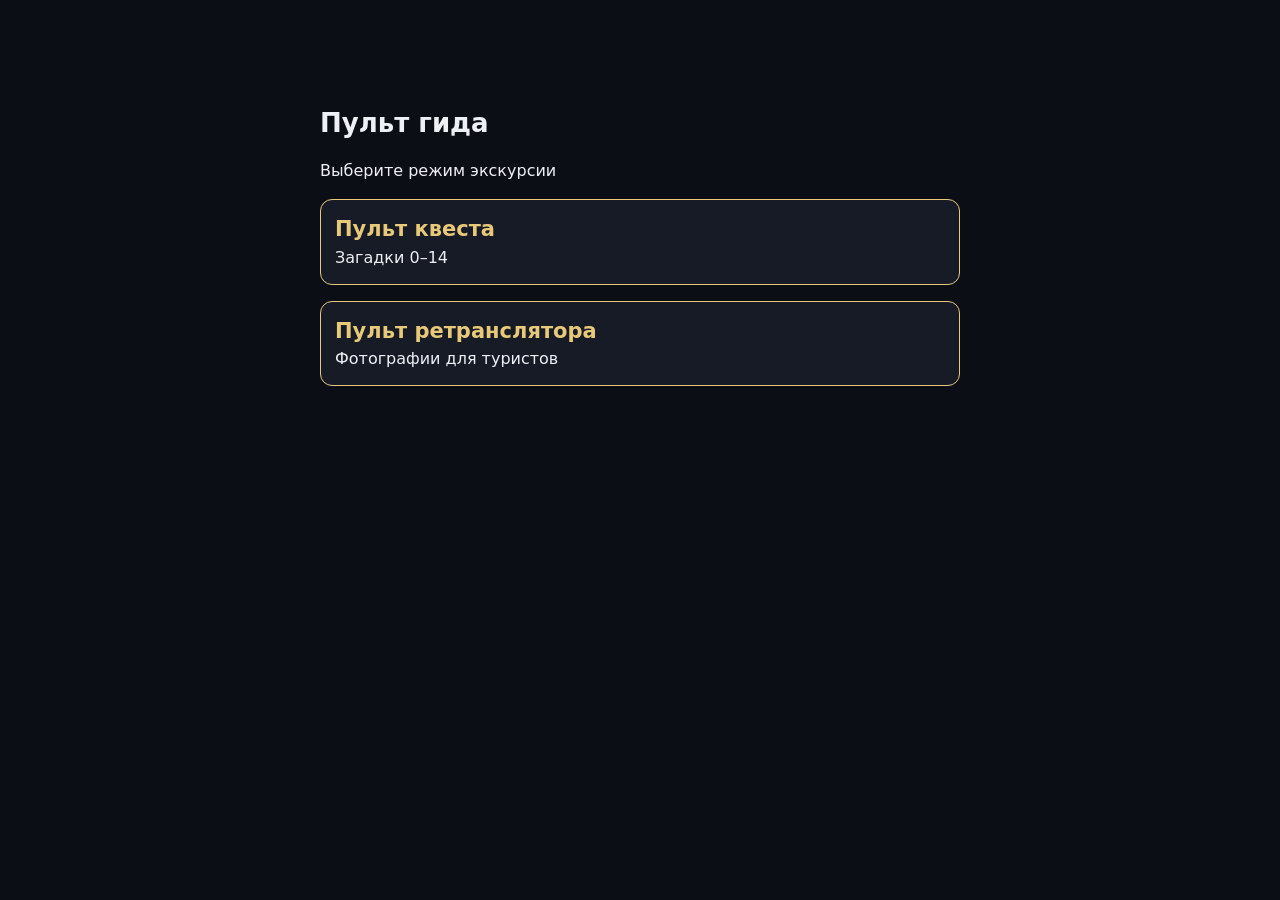
==== index.html @ 4c1567b9 "Add files via upload" ====
<!DOCTYPE html>
<html lang="ru">
<head>
<meta charset="UTF-8" />
<meta name="viewport" content="width=device-width, initial-scale=1.0" />
<title>Пульт квеста</title>
<style>
  :root { --bg:#0b0e14; --card:#171b26; --line:#2b3242; --text:#eef0f5; --muted:#8d95a6; --gold:#e8c97a; --ok:#5dd28a; --bad:#ff7a70; }
  * { box-sizing:border-box; -webkit-tap-highlight-color:transparent; }
  body { margin:0; padding:88px 14px 30px; background:var(--bg); color:var(--text); font:16px/1.4 system-ui,-apple-system,"Segoe UI",Roboto,sans-serif; }
  h1 { margin:0 0 4px; font-size:20px; }
  #now { margin:0 0 16px; color:var(--muted); font-size:14px; }
  #now b { color:var(--gold); font-size:18px; }
  .pause { width:100%; padding:16px; margin-bottom:12px; border-radius:12px; border:1px solid var(--line); background:var(--card); color:var(--text); font-size:16px; font-weight:600; }
  .grid { display:grid; grid-template-columns:repeat(2,1fr); gap:10px; }
  .q { padding:14px 12px; border-radius:12px; border:1px solid var(--line); background:var(--card); color:var(--text); text-align:left; font-size:13px; line-height:1.3; }
  .q b { display:block; font-size:22px; color:var(--gold); margin-bottom:2px; }
  .q.active, .pause.active { border-color:var(--gold); background:#2a2417; }
  .q:active, .pause:active { transform:scale(.97); }
  button[disabled] { opacity:.5; }
  #log { margin-top:18px; padding:12px; border-radius:10px; background:var(--card); border:1px solid var(--line); font:13px/1.5 ui-monospace,Menlo,monospace; white-space:pre-wrap; word-break:break-word; min-height:60px; color:var(--muted); }
  .media-upload-link { display:inline-block; margin:0 0 14px; padding:0; border:0; background:none; color:var(--gold); font:inherit; font-size:14px; }
  #vkMediaUploadPanel { display:none; position:fixed; z-index:99999; inset:0; overflow:auto; padding:20px 14px 36px; background:var(--bg); }
  #vkMediaUploadPanel .upload-card { max-width:720px; margin:0 auto 14px; padding:16px; border:1px solid var(--line); border-radius:14px; background:var(--card); }
  #vkMediaUploadPanel h2 { margin:0 0 10px; font-size:20px; }
  #vkMediaUploadPanel p { color:var(--muted); }
  #vkMediaUploadPanel button { padding:12px 14px; margin:6px 6px 0 0; border:0; border-radius:10px; background:#3478f6; color:white; font:inherit; font-weight:700; }
  #vkMediaUploadPanel button.secondary { background:#343b4b; }
  #vkMediaUploadPanel button:disabled { opacity:.55; }
  #vkMediaTestFile { display:block; width:100%; margin:10px 0; padding:10px; border:1px solid var(--line); border-radius:8px; color:var(--text); background:#0b0e14; }
  #vkMediaUploadStatus { min-height:64px; padding:12px; border-radius:10px; background:#050608; color:var(--muted); white-space:pre-wrap; word-break:break-word; font:13px/1.5 ui-monospace,Consolas,monospace; }
  #vkMediaManifest { display:none; width:100%; height:180px; margin-top:10px; padding:10px; border:1px solid var(--line); border-radius:8px; background:#0b0e14; color:var(--text); font:11px/1.4 ui-monospace,Consolas,monospace; }
  .ok { color:var(--ok); } .bad { color:var(--bad); }
</style>
<link rel="stylesheet" href="relay.css?v=2026111101">
</head>
<body>
<section id="questControls" hidden>
  <h1>Пульт квеста</h1>
  <button class="media-upload-link" id="openVkMediaUpload">Загрузить фото в VK →</button>
  <div id="now">Сейчас у туристов: <b>—</b></div>

  <button class="pause" data-n="0">0 · Пауза (экран ожидания)</button>
  <div class="grid" id="grid"></div>

  <div id="log">Подключаюсь…</div>

  <section id="vkMediaUploadPanel">
    <div class="upload-card">
      <h2>Загрузка фотографий в VK</h2>
      <p>Тест: выберите одну фотографию с телефона и загрузите её напрямую в VK. Это проверит загрузку в VK без скачивания исходника с GitHub.</p>
      <input id="vkMediaTestFile" type="file" accept="image/*" />
      <button id="vkMediaTestUpload" class="secondary">Загрузить одно выбранное фото</button>
      <p>Массовая загрузка из GitHub:</p>
      <button id="vkMediaUploadStart" class="secondary">Загрузить картинки из GitHub</button>
      <button id="vkMediaUploadClose" class="secondary">Назад к пульту</button>
    </div>
    <div class="upload-card">
      <div id="vkMediaUploadStatus">Нажмите «Загрузить картинки из GitHub».</div>
      <button id="vkMediaManifestDownload" class="secondary" disabled>Скачать vk-media.js</button>
      <button id="vkMediaManifestCopy" class="secondary" disabled>Скопировать манифест</button>
      <textarea id="vkMediaManifest" readonly></textarea>
    </div>
  </section>

</section>
<script src="vk-bridge.min.js?v=2026111101"></script>
<script src="vk-media.js?v=2026111101"></script>
<script>
(() => {
  const images = [
    ...Array.from({ length: 14 }, (_, i) => ({ repo: "dynamic-guide", path: `images/deshi/${i + 1}.jpeg` })),
    ...["atbash","brail","caesar","engalph","klavanouta","klavatelef","kvadratpolibiya","morze","pigpen","polybiy","rot13","rusalph","ruspolibiy","tablmend"]
      .map(name => ({ repo: "dynamic-guide", path: `images/shifrs/${name}.jpeg` })),
    ...["maptiles/bg_0_0.jpg","maptiles/dt_0_0.jpg","maptiles/dt_0_1.jpg"]
      .map(path => ({ repo: "dynamic-guide", path })),
    ...["president.jpeg","bulak shas.jpeg","bulakdo1957.jpeg","parad.jpeg"]
      .map(path => ({ repo: "vkaguide", path: `images/${path}` }))
  ];
  const uploaded = {};
  const version = "5.199";

  function init() {
    const panel = document.getElementById("vkMediaUploadPanel");
    const openButton = document.getElementById("openVkMediaUpload");
    if (!panel || !openButton) return;
    const status = document.getElementById("vkMediaUploadStatus");
    const startButton = document.getElementById("vkMediaUploadStart");
    const testButton = document.getElementById("vkMediaTestUpload");
    const testFileInput = document.getElementById("vkMediaTestFile");
    const closeButton = document.getElementById("vkMediaUploadClose");
    const downloadButton = document.getElementById("vkMediaManifestDownload");
    const copyButton = document.getElementById("vkMediaManifestCopy");
    const manifestArea = document.getElementById("vkMediaManifest");

    function showStatus(text, bad = false) {
      status.textContent = text;
      status.style.color = bad ? "#ff7a70" : "#a6adbb";
    }
    function manifestText() {
      const values = Object.assign({}, window.VK_MEDIA || {}, uploaded);
      return "window.VK_MEDIA = " + JSON.stringify(values, null, 2) + ";\n" +
        "window.vkMediaUrl = window.vkMediaUrl || function (repo, path) {\n" +
        "  if (!path || /^(https?:|data:|blob:)/i.test(path)) return path;\n" +
        "  return window.VK_MEDIA[repo + '/' + path] || path;\n" +
        "};\n";
    }
    function refreshManifest() {
      manifestArea.value = manifestText();
      manifestArea.style.display = "block";
      downloadButton.disabled = false;
      copyButton.disabled = false;
    }
    openButton.addEventListener("click", () => { panel.style.display = "block"; });
    closeButton.addEventListener("click", () => { panel.style.display = "none"; });

    downloadButton.addEventListener("click", () => {
      const blob = new Blob([manifestText()], { type: "text/javascript;charset=utf-8" });
      const link = document.createElement("a");
      link.href = URL.createObjectURL(blob);
      link.download = "vk-media.js";
      link.click();
      setTimeout(() => URL.revokeObjectURL(link.href), 1500);
    });
    copyButton.addEventListener("click", async () => {
      try {
        await navigator.clipboard.writeText(manifestText());
        showStatus("Манифест скопирован. Его можно вставить вместо содержимого vk-media.js.");
      } catch (_) {
        manifestArea.focus();
        manifestArea.select();
        showStatus("Автокопирование недоступно. Текст манифеста выделен — скопируйте его вручную.");
      }
    });

    async function callApi(method, params, token) {
      const result = await vkBridge.send("VKWebAppCallAPIMethod", {
        method,
        params: Object.assign({}, params, { v: version, access_token: token })
      });
      if (result && result.response !== undefined) return result.response;
      throw new Error(method + ": " + JSON.stringify(result && result.error || result));
    }
    async function getToken() {
      await vkBridge.send("VKWebAppInit");
      const appId = Number(new URLSearchParams(location.search).get("vk_app_id")) || 54500370;
      const auth = await vkBridge.send("VKWebAppGetAuthToken", { app_id: appId, scope: "photos" });
      if (!auth || !auth.access_token) throw new Error("VK не выдал разрешение photos.");
      return auth.access_token;
    }
    function largestUrl(photo) {
      const sizes = (photo && photo.sizes || []).filter(item => item && item.url);
      sizes.sort((a, b) => (b.width * b.height) - (a.width * a.height));
      return sizes.length ? sizes[0].url : null;
    }
    function corsCheck(url) {
      return new Promise(resolve => {
        const image = new Image();
        image.crossOrigin = "anonymous";
        image.onload = () => resolve(true);
        image.onerror = () => resolve(false);
        image.src = url;
        setTimeout(() => resolve(false), 12000);
      });
    }
    async function uploadImage(entry, token) {
      const encoded = entry.path.split("/").map(encodeURIComponent).join("/");
      const pagesProject = entry.repo === "dynamic-guide" ? "dynamic-guide" : "vkaguide";
      const source = `https://gospodeensobaka-afk.github.io/${pagesProject}/${encoded}`;
      const response = await fetch(source, { mode: "cors", cache: "no-store" });
      if (!response.ok) throw new Error("GitHub HTTP " + response.status + " для " + entry.path);
      const blob = await response.blob();
      const file = new File([blob], entry.path.split("/").pop(), { type: blob.type || "image/jpeg" });

      const uploadServer = await callApi("photos.getWallUploadServer", {}, token);
      if (!uploadServer || !uploadServer.upload_url) throw new Error("VK не вернул адрес загрузки");
      const form = new FormData();
      form.append("photo", file, file.name);
      const uploadedResponse = await fetch(uploadServer.upload_url, { method: "POST", body: form });
      if (!uploadedResponse.ok) throw new Error("VK upload HTTP " + uploadedResponse.status);
      const data = await uploadedResponse.json();
      const saved = await callApi("photos.saveWallPhoto", {
        server: data.server,
        photo: data.photo,
        hash: data.hash
      }, token);
      const photo = Array.isArray(saved) ? saved[0] : null;
      const url = largestUrl(photo);
      if (!url) throw new Error("VK не вернул CDN-ссылку для " + entry.path);
      uploaded[entry.repo + "/" + entry.path] = url;
      const cors = await corsCheck(url);
      refreshManifest();
      return cors;
    }
    testButton.addEventListener("click", async () => {
      const file = testFileInput.files && testFileInput.files[0];
      if (!file) { showStatus("Сначала выберите одну фотографию на телефоне.", true); return; }
      testButton.disabled = true;
      try {
        showStatus("Запрашиваю разрешение VK на фотографии…");
        const token = await getToken();
        showStatus(`Отправляю выбранный файл в VK: ${file.name} (${Math.round(file.size / 1024)} КБ)…`);
        const uploadServer = await callApi("photos.getWallUploadServer", {}, token);
        if (!uploadServer || !uploadServer.upload_url) throw new Error("VK не вернул адрес загрузки");
        const form = new FormData();
        form.append("photo", file, file.name);
        const response = await fetch(uploadServer.upload_url, { method: "POST", body: form });
        if (!response.ok) throw new Error("VK upload HTTP " + response.status);
        const data = await response.json();
        const saved = await callApi("photos.saveWallPhoto", { server: data.server, photo: data.photo, hash: data.hash }, token);
        const photo = Array.isArray(saved) ? saved[0] : null;
        const url = largestUrl(photo);
        if (!url) throw new Error("VK принял файл, но не вернул CDN-ссылку");
        uploaded["dynamic-guide/maptiles/bg_0_0.jpg"] = url;
        const cors = await corsCheck(url);
        refreshManifest();
        showStatus(`Тест успешен: фото отправлено в VK. CDN-ссылка ${cors ? "прошла" : "не прошла"} проверку для MapLibre.\n\nСсылка: ${url}\n\nМанифест обновлён: dynamic-guide/maptiles/bg_0_0.jpg`, !cors);
      } catch (error) {
        showStatus("Тестовая загрузка не прошла: " + (error.message || String(error)), true);
      } finally {
        testButton.disabled = false;
      }
    });
    startButton.addEventListener("click", async () => {
      startButton.disabled = true;
      let corsFailures = 0;
      const errors = [];
      try {
        showStatus("Запрашиваю разрешение VK на фотографии…");
        const token = await getToken();
        for (let i = 0; i < images.length; i++) {
          const entry = images[i];
          const key = entry.repo + "/" + entry.path;
          showStatus(`Загружаю ${i + 1}/${images.length}: ${key}`);
          try {
            if (!await uploadImage(entry, token)) corsFailures++;
          } catch (error) {
            errors.push(key + " — " + (error.message || String(error)));
          }
        }
        refreshManifest();
        const count = Object.keys(uploaded).length;
        showStatus(`Завершено: ${count}/${images.length} фотографий загружено.\nCORS VK CDN: ${count - corsFailures}/${count} ссылок прошли проверку.${errors.length ? "\n\nОшибки:\n" + errors.join("\n") : ""}${corsFailures ? "\n\nКарта MapLibre может не показать изображения, если CORS не разрешён." : ""}` , errors.length || corsFailures > 0);
      } catch (error) {
        showStatus("Ошибка VK Bridge/авторизации: " + (error.message || String(error)), true);
      } finally {
        startButton.disabled = false;
      }
    });
  }

  if (document.readyState === "loading") document.addEventListener("DOMContentLoaded", init);
  else init();
})();

</script>
<script>
  var GROUP = "236911218";
  var V = "5.199";
  var NAMES = ["Площадь","Сад слёз","Дом Шамиля","Розовый дом","7-я поликлиника","Синий дом","Дом Каушчи","Апанаевская мечеть","Озеро Кабан","Памятник Марджани","Мечеть","Исламский колледж","Точка на карте","Финал"];
  var APP_ID = Number(new URLSearchParams(location.search).get("vk_app_id")) || 0;
  var ctoken = null, busy = false;

  var logEl = document.getElementById("log");
  function log(text, cls) { logEl.className = cls || ""; logEl.textContent = text; }
  function err(e) { try { return JSON.stringify(e && e.error_data ? e.error_data : e); } catch (x) { return String(e); } }

  var grid = document.getElementById("grid");
  NAMES.forEach(function (name, i) {
    var n = i + 1, b = document.createElement("button");
    b.className = "q"; b.setAttribute("data-n", n);
    b.innerHTML = "<b>" + n + "</b>" + name;
    grid.appendChild(b);
  });
  document.querySelectorAll("[data-n]").forEach(function (b) {
    b.onclick = function () { send(Number(b.getAttribute("data-n"))); };
  });

  function mark(n) {
    document.querySelectorAll("[data-n]").forEach(function (b) {
      b.classList.toggle("active", Number(b.getAttribute("data-n")) === n);
    });
    document.querySelector("#now b").textContent = n === 0 ? "пауза" : n + " · " + NAMES[n - 1];
  }

  vkBridge.send("VKWebAppInit").catch(function () {});

  async function getToken() {
    if (ctoken) return ctoken;
    var args = { app_id: APP_ID, group_id: Number(GROUP), scope: "manage" };
    try {
      ctoken = (await vkBridge.send("VKWebAppGetCommunityToken", args)).access_token;
    } catch (e) {
      log("Подключаю приложение к сообществу, выбери свою группу…");
      await vkBridge.send("VKWebAppAddToCommunity");
      ctoken = (await vkBridge.send("VKWebAppGetCommunityToken", args)).access_token;
    }
    return ctoken;
  }

  function api(method, params) {
    params.v = V; params.access_token = ctoken;
    return vkBridge.send("VKWebAppCallAPIMethod", { method: method, params: params });
  }

  async function readCurrent() {
    var r = await api("groups.getById", { group_id: GROUP, fields: "description" });
    var g = r.response.groups ? r.response.groups[0] : r.response[0];
    var text = String((g && g.description) || "").trim();
    if (text === "") return 0;
    return /^\d+$/.test(text) ? Number(text) : null;
  }

  async function refresh() {
    try {
      await getToken();
      var cur = await readCurrent();
      if (cur !== null) mark(cur);
      log("Готово. Жми номер загадки.", "ok");
    } catch (e) { log("Не удалось подключиться: " + err(e), "bad"); }
  }

  async function send(n) {
    if (busy) return;
    busy = true;
    document.querySelectorAll("button").forEach(function (b) { b.disabled = true; });
    try {
      await getToken();
      await api("groups.edit", { group_id: GROUP, description: String(n) });
      var cur = await readCurrent();
      if (cur !== null) mark(cur);
      if (cur === n) log("Готово: у туристов загадка " + (n === 0 ? "«пауза»" : n), "ok");
      else log("Записано " + n + ", но ВК показывает: " + cur, "bad");
    } catch (e) {
      log("Не получилось: " + err(e), "bad");
    }
    setTimeout(function () {
      document.querySelectorAll("button").forEach(function (b) { b.disabled = false; });
      busy = false;
    }, 1200);
  }

  // Initial connection starts after mode selection.
</script>
<script src="relay-photos.js?v=2026111101"></script>
<script src="relay.js?v=2026111101"></script>
<script src="relay-onboarding.js?v=2026111101"></script>
<script src="relay-upload.js?v=2026111103"></script>
</body>
</html>

<!-- Request a fresh Pages deployment: 2026-11-13T00:17:38 -->
---- relay.css ----
/* Local styles only. Shared by the two apps. */
body { font-family:system-ui,-apple-system,"Segoe UI",sans-serif; }
.relay-shell { position:fixed; inset:0; z-index:100000; overflow:auto; padding:88px 16px calc(24px + env(safe-area-inset-bottom)); background:var(--bg,#080b11); color:var(--text,#eef0f5); font:16px/1.5 system-ui,-apple-system,"Segoe UI",sans-serif; }
.relay-shell[hidden], .relay-shell [hidden] { display:none!important; }
.relay-shell * { box-sizing:border-box; }
.relay-card { max-width:640px; margin:auto; }
.relay-shell h1 { font-size:26px; margin:16px 0; }
.relay-shell p { margin:14px 0; }
.relay-shell button,.relay-shell input,.relay-shell select { font:inherit; }
.relay-shell button { padding:14px; border:1px solid var(--gold,#e8c97a); border-radius:12px; background:var(--surface,#171b26); color:var(--text,#eef0f5); cursor:pointer; }
.relay-shell button:disabled { opacity:.45; cursor:default; }
.relay-choice { display:block; width:100%; margin:16px 0; min-height:80px; text-align:left; }
.relay-choice strong { display:block; color:var(--gold,#e8c97a); font-size:21px; }
.relay-back { margin:0 0 18px; }
.relay-shell input { width:100%; padding:14px; background:#101622; color:#fff; border:1px solid #52586a; border-radius:12px; margin:12px 0; }
.relay-status { white-space:pre-wrap; overflow-wrap:anywhere; min-height:28px; color:var(--gold,#e8c97a); }
.relay-grid { display:grid; grid-template-columns:repeat(3,minmax(0,1fr)); gap:8px; margin:16px 0; }
.relay-grid .relay-tile { padding:0; overflow:hidden; aspect-ratio:1; position:relative; border:2px solid transparent; background:#171b26; }
.relay-tile img { width:100%; height:100%; object-fit:cover; display:block; }
.relay-tile span { position:absolute; bottom:0; left:0; right:0; background:#000b; padding:3px; font-size:12px; }
.relay-grid .relay-tile.selected { border-color:var(--gold,#e8c97a); box-shadow:0 0 0 2px #e8c97a55; }
.relay-pause { display:block; width:100%; margin:12px 0; }
.relay-wait { text-align:center; padding:15vh 8px; }
.relay-wait .relay-orbit { width:60px; height:60px; margin:auto auto 24px; border:1px dashed var(--gold,#e8c97a); border-radius:50%; }
.relay-main-photo { display:block; width:100%; max-height:calc(100dvh - 240px); object-fit:contain; cursor:zoom-in; }
.relay-viewer { z-index:100001; overflow:hidden; touch-action:none; }
.relay-stage { position:absolute; top:150px; left:0; right:0; bottom:24px; display:flex; justify-content:center; align-items:center; overflow:hidden; touch-action:none; }
.relay-stage img { max-width:100%; max-height:100%; object-fit:contain; transform-origin:center; user-select:none; -webkit-user-select:none; pointer-events:none; }
.relay-quest-back { position:fixed; top:88px; right:12px; z-index:9999; padding:8px 12px; background:#101622; color:#e8c97a; border:1px solid #e8c97a; border-radius:10px; font:13px system-ui,sans-serif; }
.relay-quest-back[hidden] { display:none; }
.relay-shell textarea { width:100%; min-height:150px; background:#111827; color:#fff; }
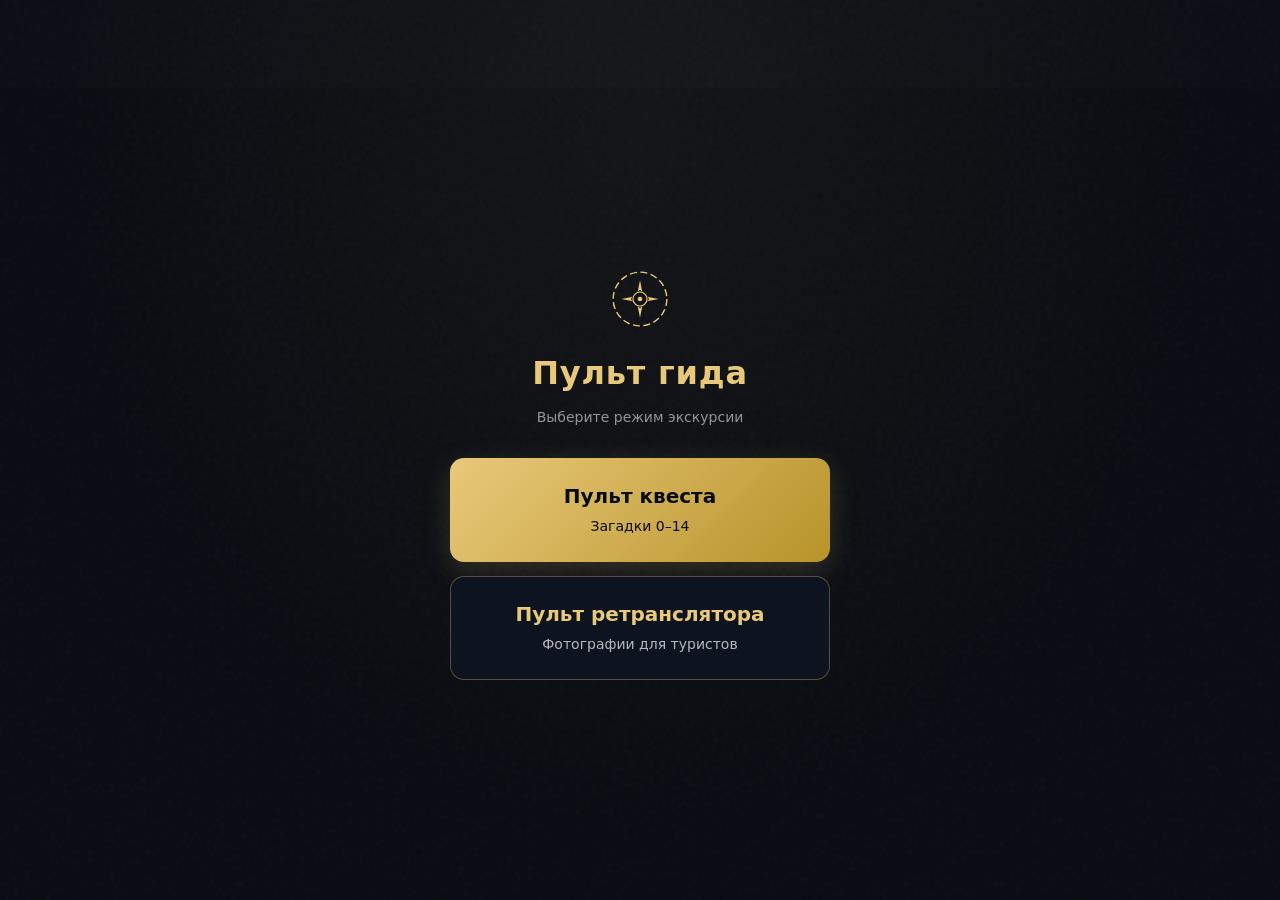
==== commit cff9e439: "Add files via upload" ====
--- a/index.html
+++ b/index.html
@@ -1,352 +1,350 @@
-<!DOCTYPE html>
-<html lang="ru">
-<head>
-<meta charset="UTF-8" />
-<meta name="viewport" content="width=device-width, initial-scale=1.0" />
-<title>Пульт квеста</title>
-<style>
-  :root { --bg:#0b0e14; --card:#171b26; --line:#2b3242; --text:#eef0f5; --muted:#8d95a6; --gold:#e8c97a; --ok:#5dd28a; --bad:#ff7a70; }
-  * { box-sizing:border-box; -webkit-tap-highlight-color:transparent; }
-  body { margin:0; padding:88px 14px 30px; background:var(--bg); color:var(--text); font:16px/1.4 system-ui,-apple-system,"Segoe UI",Roboto,sans-serif; }
-  h1 { margin:0 0 4px; font-size:20px; }
-  #now { margin:0 0 16px; color:var(--muted); font-size:14px; }
-  #now b { color:var(--gold); font-size:18px; }
-  .pause { width:100%; padding:16px; margin-bottom:12px; border-radius:12px; border:1px solid var(--line); background:var(--card); color:var(--text); font-size:16px; font-weight:600; }
-  .grid { display:grid; grid-template-columns:repeat(2,1fr); gap:10px; }
-  .q { padding:14px 12px; border-radius:12px; border:1px solid var(--line); background:var(--card); color:var(--text); text-align:left; font-size:13px; line-height:1.3; }
-  .q b { display:block; font-size:22px; color:var(--gold); margin-bottom:2px; }
-  .q.active, .pause.active { border-color:var(--gold); background:#2a2417; }
-  .q:active, .pause:active { transform:scale(.97); }
-  button[disabled] { opacity:.5; }
-  #log { margin-top:18px; padding:12px; border-radius:10px; background:var(--card); border:1px solid var(--line); font:13px/1.5 ui-monospace,Menlo,monospace; white-space:pre-wrap; word-break:break-word; min-height:60px; color:var(--muted); }
-  .media-upload-link { display:inline-block; margin:0 0 14px; padding:0; border:0; background:none; color:var(--gold); font:inherit; font-size:14px; }
-  #vkMediaUploadPanel { display:none; position:fixed; z-index:99999; inset:0; overflow:auto; padding:20px 14px 36px; background:var(--bg); }
-  #vkMediaUploadPanel .upload-card { max-width:720px; margin:0 auto 14px; padding:16px; border:1px solid var(--line); border-radius:14px; background:var(--card); }
-  #vkMediaUploadPanel h2 { margin:0 0 10px; font-size:20px; }
-  #vkMediaUploadPanel p { color:var(--muted); }
-  #vkMediaUploadPanel button { padding:12px 14px; margin:6px 6px 0 0; border:0; border-radius:10px; background:#3478f6; color:white; font:inherit; font-weight:700; }
-  #vkMediaUploadPanel button.secondary { background:#343b4b; }
-  #vkMediaUploadPanel button:disabled { opacity:.55; }
-  #vkMediaTestFile { display:block; width:100%; margin:10px 0; padding:10px; border:1px solid var(--line); border-radius:8px; color:var(--text); background:#0b0e14; }
-  #vkMediaUploadStatus { min-height:64px; padding:12px; border-radius:10px; background:#050608; color:var(--muted); white-space:pre-wrap; word-break:break-word; font:13px/1.5 ui-monospace,Consolas,monospace; }
-  #vkMediaManifest { display:none; width:100%; height:180px; margin-top:10px; padding:10px; border:1px solid var(--line); border-radius:8px; background:#0b0e14; color:var(--text); font:11px/1.4 ui-monospace,Consolas,monospace; }
-  .ok { color:var(--ok); } .bad { color:var(--bad); }
-</style>
-<link rel="stylesheet" href="relay.css?v=2026111101">
-</head>
-<body>
-<section id="questControls" hidden>
-  <h1>Пульт квеста</h1>
-  <button class="media-upload-link" id="openVkMediaUpload">Загрузить фото в VK →</button>
-  <div id="now">Сейчас у туристов: <b>—</b></div>
-
-  <button class="pause" data-n="0">0 · Пауза (экран ожидания)</button>
-  <div class="grid" id="grid"></div>
-
-  <div id="log">Подключаюсь…</div>
-
-  <section id="vkMediaUploadPanel">
-    <div class="upload-card">
-      <h2>Загрузка фотографий в VK</h2>
-      <p>Тест: выберите одну фотографию с телефона и загрузите её напрямую в VK. Это проверит загрузку в VK без скачивания исходника с GitHub.</p>
-      <input id="vkMediaTestFile" type="file" accept="image/*" />
-      <button id="vkMediaTestUpload" class="secondary">Загрузить одно выбранное фото</button>
-      <p>Массовая загрузка из GitHub:</p>
-      <button id="vkMediaUploadStart" class="secondary">Загрузить картинки из GitHub</button>
-      <button id="vkMediaUploadClose" class="secondary">Назад к пульту</button>
-    </div>
-    <div class="upload-card">
-      <div id="vkMediaUploadStatus">Нажмите «Загрузить картинки из GitHub».</div>
-      <button id="vkMediaManifestDownload" class="secondary" disabled>Скачать vk-media.js</button>
-      <button id="vkMediaManifestCopy" class="secondary" disabled>Скопировать манифест</button>
-      <textarea id="vkMediaManifest" readonly></textarea>
-    </div>
-  </section>
-
-</section>
-<script src="vk-bridge.min.js?v=2026111101"></script>
-<script src="vk-media.js?v=2026111101"></script>
-<script>
-(() => {
-  const images = [
-    ...Array.from({ length: 14 }, (_, i) => ({ repo: "dynamic-guide", path: `images/deshi/${i + 1}.jpeg` })),
-    ...["atbash","brail","caesar","engalph","klavanouta","klavatelef","kvadratpolibiya","morze","pigpen","polybiy","rot13","rusalph","ruspolibiy","tablmend"]
-      .map(name => ({ repo: "dynamic-guide", path: `images/shifrs/${name}.jpeg` })),
-    ...["maptiles/bg_0_0.jpg","maptiles/dt_0_0.jpg","maptiles/dt_0_1.jpg"]
-      .map(path => ({ repo: "dynamic-guide", path })),
-    ...["president.jpeg","bulak shas.jpeg","bulakdo1957.jpeg","parad.jpeg"]
-      .map(path => ({ repo: "vkaguide", path: `images/${path}` }))
-  ];
-  const uploaded = {};
-  const version = "5.199";
-
-  function init() {
-    const panel = document.getElementById("vkMediaUploadPanel");
-    const openButton = document.getElementById("openVkMediaUpload");
-    if (!panel || !openButton) return;
-    const status = document.getElementById("vkMediaUploadStatus");
-    const startButton = document.getElementById("vkMediaUploadStart");
-    const testButton = document.getElementById("vkMediaTestUpload");
-    const testFileInput = document.getElementById("vkMediaTestFile");
-    const closeButton = document.getElementById("vkMediaUploadClose");
-    const downloadButton = document.getElementById("vkMediaManifestDownload");
-    const copyButton = document.getElementById("vkMediaManifestCopy");
-    const manifestArea = document.getElementById("vkMediaManifest");
-
-    function showStatus(text, bad = false) {
-      status.textContent = text;
-      status.style.color = bad ? "#ff7a70" : "#a6adbb";
-    }
-    function manifestText() {
-      const values = Object.assign({}, window.VK_MEDIA || {}, uploaded);
-      return "window.VK_MEDIA = " + JSON.stringify(values, null, 2) + ";\n" +
-        "window.vkMediaUrl = window.vkMediaUrl || function (repo, path) {\n" +
-        "  if (!path || /^(https?:|data:|blob:)/i.test(path)) return path;\n" +
-        "  return window.VK_MEDIA[repo + '/' + path] || path;\n" +
-        "};\n";
-    }
-    function refreshManifest() {
-      manifestArea.value = manifestText();
-      manifestArea.style.display = "block";
-      downloadButton.disabled = false;
-      copyButton.disabled = false;
-    }
-    openButton.addEventListener("click", () => { panel.style.display = "block"; });
-    closeButton.addEventListener("click", () => { panel.style.display = "none"; });
-
-    downloadButton.addEventListener("click", () => {
-      const blob = new Blob([manifestText()], { type: "text/javascript;charset=utf-8" });
-      const link = document.createElement("a");
-      link.href = URL.createObjectURL(blob);
-      link.download = "vk-media.js";
-      link.click();
-      setTimeout(() => URL.revokeObjectURL(link.href), 1500);
-    });
-    copyButton.addEventListener("click", async () => {
-      try {
-        await navigator.clipboard.writeText(manifestText());
-        showStatus("Манифест скопирован. Его можно вставить вместо содержимого vk-media.js.");
-      } catch (_) {
-        manifestArea.focus();
-        manifestArea.select();
-        showStatus("Автокопирование недоступно. Текст манифеста выделен — скопируйте его вручную.");
-      }
-    });
-
-    async function callApi(method, params, token) {
-      const result = await vkBridge.send("VKWebAppCallAPIMethod", {
-        method,
-        params: Object.assign({}, params, { v: version, access_token: token })
-      });
-      if (result && result.response !== undefined) return result.response;
-      throw new Error(method + ": " + JSON.stringify(result && result.error || result));
-    }
-    async function getToken() {
-      await vkBridge.send("VKWebAppInit");
-      const appId = Number(new URLSearchParams(location.search).get("vk_app_id")) || 54500370;
-      const auth = await vkBridge.send("VKWebAppGetAuthToken", { app_id: appId, scope: "photos" });
-      if (!auth || !auth.access_token) throw new Error("VK не выдал разрешение photos.");
-      return auth.access_token;
-    }
-    function largestUrl(photo) {
-      const sizes = (photo && photo.sizes || []).filter(item => item && item.url);
-      sizes.sort((a, b) => (b.width * b.height) - (a.width * a.height));
-      return sizes.length ? sizes[0].url : null;
-    }
-    function corsCheck(url) {
-      return new Promise(resolve => {
-        const image = new Image();
-        image.crossOrigin = "anonymous";
-        image.onload = () => resolve(true);
-        image.onerror = () => resolve(false);
-        image.src = url;
-        setTimeout(() => resolve(false), 12000);
-      });
-    }
-    async function uploadImage(entry, token) {
-      const encoded = entry.path.split("/").map(encodeURIComponent).join("/");
-      const pagesProject = entry.repo === "dynamic-guide" ? "dynamic-guide" : "vkaguide";
-      const source = `https://gospodeensobaka-afk.github.io/${pagesProject}/${encoded}`;
-      const response = await fetch(source, { mode: "cors", cache: "no-store" });
-      if (!response.ok) throw new Error("GitHub HTTP " + response.status + " для " + entry.path);
-      const blob = await response.blob();
-      const file = new File([blob], entry.path.split("/").pop(), { type: blob.type || "image/jpeg" });
-
-      const uploadServer = await callApi("photos.getWallUploadServer", {}, token);
-      if (!uploadServer || !uploadServer.upload_url) throw new Error("VK не вернул адрес загрузки");
-      const form = new FormData();
-      form.append("photo", file, file.name);
-      const uploadedResponse = await fetch(uploadServer.upload_url, { method: "POST", body: form });
-      if (!uploadedResponse.ok) throw new Error("VK upload HTTP " + uploadedResponse.status);
-      const data = await uploadedResponse.json();
-      const saved = await callApi("photos.saveWallPhoto", {
-        server: data.server,
-        photo: data.photo,
-        hash: data.hash
-      }, token);
-      const photo = Array.isArray(saved) ? saved[0] : null;
-      const url = largestUrl(photo);
-      if (!url) throw new Error("VK не вернул CDN-ссылку для " + entry.path);
-      uploaded[entry.repo + "/" + entry.path] = url;
-      const cors = await corsCheck(url);
-      refreshManifest();
-      return cors;
-    }
-    testButton.addEventListener("click", async () => {
-      const file = testFileInput.files && testFileInput.files[0];
-      if (!file) { showStatus("Сначала выберите одну фотографию на телефоне.", true); return; }
-      testButton.disabled = true;
-      try {
-        showStatus("Запрашиваю разрешение VK на фотографии…");
-        const token = await getToken();
-        showStatus(`Отправляю выбранный файл в VK: ${file.name} (${Math.round(file.size / 1024)} КБ)…`);
-        const uploadServer = await callApi("photos.getWallUploadServer", {}, token);
-        if (!uploadServer || !uploadServer.upload_url) throw new Error("VK не вернул адрес загрузки");
-        const form = new FormData();
-        form.append("photo", file, file.name);
-        const response = await fetch(uploadServer.upload_url, { method: "POST", body: form });
-        if (!response.ok) throw new Error("VK upload HTTP " + response.status);
-        const data = await response.json();
-        const saved = await callApi("photos.saveWallPhoto", { server: data.server, photo: data.photo, hash: data.hash }, token);
-        const photo = Array.isArray(saved) ? saved[0] : null;
-        const url = largestUrl(photo);
-        if (!url) throw new Error("VK принял файл, но не вернул CDN-ссылку");
-        uploaded["dynamic-guide/maptiles/bg_0_0.jpg"] = url;
-        const cors = await corsCheck(url);
-        refreshManifest();
-        showStatus(`Тест успешен: фото отправлено в VK. CDN-ссылка ${cors ? "прошла" : "не прошла"} проверку для MapLibre.\n\nСсылка: ${url}\n\nМанифест обновлён: dynamic-guide/maptiles/bg_0_0.jpg`, !cors);
-      } catch (error) {
-        showStatus("Тестовая загрузка не прошла: " + (error.message || String(error)), true);
-      } finally {
-        testButton.disabled = false;
-      }
-    });
-    startButton.addEventListener("click", async () => {
-      startButton.disabled = true;
-      let corsFailures = 0;
-      const errors = [];
-      try {
-        showStatus("Запрашиваю разрешение VK на фотографии…");
-        const token = await getToken();
-        for (let i = 0; i < images.length; i++) {
-          const entry = images[i];
-          const key = entry.repo + "/" + entry.path;
-          showStatus(`Загружаю ${i + 1}/${images.length}: ${key}`);
-          try {
-            if (!await uploadImage(entry, token)) corsFailures++;
-          } catch (error) {
-            errors.push(key + " — " + (error.message || String(error)));
-          }
-        }
-        refreshManifest();
-        const count = Object.keys(uploaded).length;
-        showStatus(`Завершено: ${count}/${images.length} фотографий загружено.\nCORS VK CDN: ${count - corsFailures}/${count} ссылок прошли проверку.${errors.length ? "\n\nОшибки:\n" + errors.join("\n") : ""}${corsFailures ? "\n\nКарта MapLibre может не показать изображения, если CORS не разрешён." : ""}` , errors.length || corsFailures > 0);
-      } catch (error) {
-        showStatus("Ошибка VK Bridge/авторизации: " + (error.message || String(error)), true);
-      } finally {
-        startButton.disabled = false;
-      }
-    });
-  }
-
-  if (document.readyState === "loading") document.addEventListener("DOMContentLoaded", init);
-  else init();
-})();
-
-</script>
-<script>
-  var GROUP = "236911218";
-  var V = "5.199";
-  var NAMES = ["Площадь","Сад слёз","Дом Шамиля","Розовый дом","7-я поликлиника","Синий дом","Дом Каушчи","Апанаевская мечеть","Озеро Кабан","Памятник Марджани","Мечеть","Исламский колледж","Точка на карте","Финал"];
-  var APP_ID = Number(new URLSearchParams(location.search).get("vk_app_id")) || 0;
-  var ctoken = null, busy = false;
-
-  var logEl = document.getElementById("log");
-  function log(text, cls) { logEl.className = cls || ""; logEl.textContent = text; }
-  function err(e) { try { return JSON.stringify(e && e.error_data ? e.error_data : e); } catch (x) { return String(e); } }
-
-  var grid = document.getElementById("grid");
-  NAMES.forEach(function (name, i) {
-    var n = i + 1, b = document.createElement("button");
-    b.className = "q"; b.setAttribute("data-n", n);
-    b.innerHTML = "<b>" + n + "</b>" + name;
-    grid.appendChild(b);
-  });
-  document.querySelectorAll("[data-n]").forEach(function (b) {
-    b.onclick = function () { send(Number(b.getAttribute("data-n"))); };
-  });
-
-  function mark(n) {
-    document.querySelectorAll("[data-n]").forEach(function (b) {
-      b.classList.toggle("active", Number(b.getAttribute("data-n")) === n);
-    });
-    document.querySelector("#now b").textContent = n === 0 ? "пауза" : n + " · " + NAMES[n - 1];
-  }
-
-  vkBridge.send("VKWebAppInit").catch(function () {});
-
-  async function getToken() {
-    if (ctoken) return ctoken;
-    var args = { app_id: APP_ID, group_id: Number(GROUP), scope: "manage" };
-    try {
-      ctoken = (await vkBridge.send("VKWebAppGetCommunityToken", args)).access_token;
-    } catch (e) {
-      log("Подключаю приложение к сообществу, выбери свою группу…");
-      await vkBridge.send("VKWebAppAddToCommunity");
-      ctoken = (await vkBridge.send("VKWebAppGetCommunityToken", args)).access_token;
-    }
-    return ctoken;
-  }
-
-  function api(method, params) {
-    params.v = V; params.access_token = ctoken;
-    return vkBridge.send("VKWebAppCallAPIMethod", { method: method, params: params });
-  }
-
-  async function readCurrent() {
-    var r = await api("groups.getById", { group_id: GROUP, fields: "description" });
-    var g = r.response.groups ? r.response.groups[0] : r.response[0];
-    var text = String((g && g.description) || "").trim();
-    if (text === "") return 0;
-    return /^\d+$/.test(text) ? Number(text) : null;
-  }
-
-  async function refresh() {
-    try {
-      await getToken();
-      var cur = await readCurrent();
-      if (cur !== null) mark(cur);
-      log("Готово. Жми номер загадки.", "ok");
-    } catch (e) { log("Не удалось подключиться: " + err(e), "bad"); }
-  }
-
-  async function send(n) {
-    if (busy) return;
-    busy = true;
-    document.querySelectorAll("button").forEach(function (b) { b.disabled = true; });
-    try {
-      await getToken();
-      await api("groups.edit", { group_id: GROUP, description: String(n) });
-      var cur = await readCurrent();
-      if (cur !== null) mark(cur);
-      if (cur === n) log("Готово: у туристов загадка " + (n === 0 ? "«пауза»" : n), "ok");
-      else log("Записано " + n + ", но ВК показывает: " + cur, "bad");
-    } catch (e) {
-      log("Не получилось: " + err(e), "bad");
-    }
-    setTimeout(function () {
-      document.querySelectorAll("button").forEach(function (b) { b.disabled = false; });
-      busy = false;
-    }, 1200);
-  }
-
-  // Initial connection starts after mode selection.
-</script>
-<script src="relay-photos.js?v=2026111101"></script>
-<script src="relay.js?v=2026111101"></script>
-<script src="relay-onboarding.js?v=2026111101"></script>
-<script src="relay-upload.js?v=2026111103"></script>
-</body>
-</html>
-
-<!-- Request a fresh Pages deployment: 2026-11-13T00:17:38 -->
+<!DOCTYPE html>
+<html lang="ru">
+<head>
+<meta charset="UTF-8" />
+<meta name="viewport" content="width=device-width, initial-scale=1.0" />
+<title>Пульт квеста</title>
+<style>
+  :root { --bg:#0b0e14; --card:#171b26; --line:#2b3242; --text:#eef0f5; --muted:#8d95a6; --gold:#e8c97a; --ok:#5dd28a; --bad:#ff7a70; }
+  * { box-sizing:border-box; -webkit-tap-highlight-color:transparent; }
+  body { margin:0; padding:88px 14px 30px; background:var(--bg); color:var(--text); font:16px/1.4 system-ui,-apple-system,"Segoe UI",Roboto,sans-serif; }
+  h1 { margin:0 0 4px; font-size:20px; }
+  #now { margin:0 0 16px; color:var(--muted); font-size:14px; }
+  #now b { color:var(--gold); font-size:18px; }
+  .pause { width:100%; padding:16px; margin-bottom:12px; border-radius:12px; border:1px solid var(--line); background:var(--card); color:var(--text); font-size:16px; font-weight:600; }
+  .grid { display:grid; grid-template-columns:repeat(2,1fr); gap:10px; }
+  .q { padding:14px 12px; border-radius:12px; border:1px solid var(--line); background:var(--card); color:var(--text); text-align:left; font-size:13px; line-height:1.3; }
+  .q b { display:block; font-size:22px; color:var(--gold); margin-bottom:2px; }
+  .q.active, .pause.active { border-color:var(--gold); background:#2a2417; }
+  .q:active, .pause:active { transform:scale(.97); }
+  button[disabled] { opacity:.5; }
+  #log { margin-top:18px; padding:12px; border-radius:10px; background:var(--card); border:1px solid var(--line); font:13px/1.5 ui-monospace,Menlo,monospace; white-space:pre-wrap; word-break:break-word; min-height:60px; color:var(--muted); }
+  .media-upload-link { display:inline-block; margin:0 0 14px; padding:0; border:0; background:none; color:var(--gold); font:inherit; font-size:14px; }
+  #vkMediaUploadPanel { display:none; position:fixed; z-index:99999; inset:0; overflow:auto; padding:20px 14px 36px; background:var(--bg); }
+  #vkMediaUploadPanel .upload-card { max-width:720px; margin:0 auto 14px; padding:16px; border:1px solid var(--line); border-radius:14px; background:var(--card); }
+  #vkMediaUploadPanel h2 { margin:0 0 10px; font-size:20px; }
+  #vkMediaUploadPanel p { color:var(--muted); }
+  #vkMediaUploadPanel button { padding:12px 14px; margin:6px 6px 0 0; border:0; border-radius:10px; background:#3478f6; color:white; font:inherit; font-weight:700; }
+  #vkMediaUploadPanel button.secondary { background:#343b4b; }
+  #vkMediaUploadPanel button:disabled { opacity:.55; }
+  #vkMediaTestFile { display:block; width:100%; margin:10px 0; padding:10px; border:1px solid var(--line); border-radius:8px; color:var(--text); background:#0b0e14; }
+  #vkMediaUploadStatus { min-height:64px; padding:12px; border-radius:10px; background:#050608; color:var(--muted); white-space:pre-wrap; word-break:break-word; font:13px/1.5 ui-monospace,Consolas,monospace; }
+  #vkMediaManifest { display:none; width:100%; height:180px; margin-top:10px; padding:10px; border:1px solid var(--line); border-radius:8px; background:#0b0e14; color:var(--text); font:11px/1.4 ui-monospace,Consolas,monospace; }
+  .ok { color:var(--ok); } .bad { color:var(--bad); }
+</style>
+<link rel="stylesheet" href="relay.css?v=2026111305">
+</head>
+<body>
+<section id="questControls" hidden>
+  <h1>Пульт квеста</h1>
+  <button class="media-upload-link" id="openVkMediaUpload">Загрузить фото в VK →</button>
+  <div id="now">Сейчас у туристов: <b>—</b></div>
+
+  <button class="pause" data-n="0">0 · Пауза (экран ожидания)</button>
+  <div class="grid" id="grid"></div>
+
+  <div id="log">Подключаюсь…</div>
+
+  <section id="vkMediaUploadPanel">
+    <div class="upload-card">
+      <h2>Загрузка фотографий в VK</h2>
+      <p>Тест: выберите одну фотографию с телефона и загрузите её напрямую в VK. Это проверит загрузку в VK без скачивания исходника с GitHub.</p>
+      <input id="vkMediaTestFile" type="file" accept="image/*" />
+      <button id="vkMediaTestUpload" class="secondary">Загрузить одно выбранное фото</button>
+      <p>Массовая загрузка из GitHub:</p>
+      <button id="vkMediaUploadStart" class="secondary">Загрузить картинки из GitHub</button>
+      <button id="vkMediaUploadClose" class="secondary">Назад к пульту</button>
+    </div>
+    <div class="upload-card">
+      <div id="vkMediaUploadStatus">Нажмите «Загрузить картинки из GitHub».</div>
+      <button id="vkMediaManifestDownload" class="secondary" disabled>Скачать vk-media.js</button>
+      <button id="vkMediaManifestCopy" class="secondary" disabled>Скопировать манифест</button>
+      <textarea id="vkMediaManifest" readonly></textarea>
+    </div>
+  </section>
+
+</section>
+<script src="vk-bridge.min.js?v=2026111101"></script>
+<script src="vk-media.js?v=2026111101"></script>
+<script>
+(() => {
+  const images = [
+    ...Array.from({ length: 14 }, (_, i) => ({ repo: "dynamic-guide", path: `images/deshi/${i + 1}.jpeg` })),
+    ...["atbash","brail","caesar","engalph","klavanouta","klavatelef","kvadratpolibiya","morze","pigpen","polybiy","rot13","rusalph","ruspolibiy","tablmend"]
+      .map(name => ({ repo: "dynamic-guide", path: `images/shifrs/${name}.jpeg` })),
+    ...["maptiles/bg_0_0.jpg","maptiles/dt_0_0.jpg","maptiles/dt_0_1.jpg"]
+      .map(path => ({ repo: "dynamic-guide", path })),
+    ...["president.jpeg","bulak shas.jpeg","bulakdo1957.jpeg","parad.jpeg"]
+      .map(path => ({ repo: "vkaguide", path: `images/${path}` }))
+  ];
+  const uploaded = {};
+  const version = "5.199";
+
+  function init() {
+    const panel = document.getElementById("vkMediaUploadPanel");
+    const openButton = document.getElementById("openVkMediaUpload");
+    if (!panel || !openButton) return;
+    const status = document.getElementById("vkMediaUploadStatus");
+    const startButton = document.getElementById("vkMediaUploadStart");
+    const testButton = document.getElementById("vkMediaTestUpload");
+    const testFileInput = document.getElementById("vkMediaTestFile");
+    const closeButton = document.getElementById("vkMediaUploadClose");
+    const downloadButton = document.getElementById("vkMediaManifestDownload");
+    const copyButton = document.getElementById("vkMediaManifestCopy");
+    const manifestArea = document.getElementById("vkMediaManifest");
+
+    function showStatus(text, bad = false) {
+      status.textContent = text;
+      status.style.color = bad ? "#ff7a70" : "#a6adbb";
+    }
+    function manifestText() {
+      const values = Object.assign({}, window.VK_MEDIA || {}, uploaded);
+      return "window.VK_MEDIA = " + JSON.stringify(values, null, 2) + ";\n" +
+        "window.vkMediaUrl = window.vkMediaUrl || function (repo, path) {\n" +
+        "  if (!path || /^(https?:|data:|blob:)/i.test(path)) return path;\n" +
+        "  return window.VK_MEDIA[repo + '/' + path] || path;\n" +
+        "};\n";
+    }
+    function refreshManifest() {
+      manifestArea.value = manifestText();
+      manifestArea.style.display = "block";
+      downloadButton.disabled = false;
+      copyButton.disabled = false;
+    }
+    openButton.addEventListener("click", () => { panel.style.display = "block"; });
+    closeButton.addEventListener("click", () => { panel.style.display = "none"; });
+
+    downloadButton.addEventListener("click", () => {
+      const blob = new Blob([manifestText()], { type: "text/javascript;charset=utf-8" });
+      const link = document.createElement("a");
+      link.href = URL.createObjectURL(blob);
+      link.download = "vk-media.js";
+      link.click();
+      setTimeout(() => URL.revokeObjectURL(link.href), 1500);
+    });
+    copyButton.addEventListener("click", async () => {
+      try {
+        await navigator.clipboard.writeText(manifestText());
+        showStatus("Манифест скопирован. Его можно вставить вместо содержимого vk-media.js.");
+      } catch (_) {
+        manifestArea.focus();
+        manifestArea.select();
+        showStatus("Автокопирование недоступно. Текст манифеста выделен — скопируйте его вручную.");
+      }
+    });
+
+    async function callApi(method, params, token) {
+      const result = await vkBridge.send("VKWebAppCallAPIMethod", {
+        method,
+        params: Object.assign({}, params, { v: version, access_token: token })
+      });
+      if (result && result.response !== undefined) return result.response;
+      throw new Error(method + ": " + JSON.stringify(result && result.error || result));
+    }
+    async function getToken() {
+      await vkBridge.send("VKWebAppInit");
+      const appId = Number(new URLSearchParams(location.search).get("vk_app_id")) || 54500370;
+      const auth = await vkBridge.send("VKWebAppGetAuthToken", { app_id: appId, scope: "photos" });
+      if (!auth || !auth.access_token) throw new Error("VK не выдал разрешение photos.");
+      return auth.access_token;
+    }
+    function largestUrl(photo) {
+      const sizes = (photo && photo.sizes || []).filter(item => item && item.url);
+      sizes.sort((a, b) => (b.width * b.height) - (a.width * a.height));
+      return sizes.length ? sizes[0].url : null;
+    }
+    function corsCheck(url) {
+      return new Promise(resolve => {
+        const image = new Image();
+        image.crossOrigin = "anonymous";
+        image.onload = () => resolve(true);
+        image.onerror = () => resolve(false);
+        image.src = url;
+        setTimeout(() => resolve(false), 12000);
+      });
+    }
+    async function uploadImage(entry, token) {
+      const encoded = entry.path.split("/").map(encodeURIComponent).join("/");
+      const pagesProject = entry.repo === "dynamic-guide" ? "dynamic-guide" : "vkaguide";
+      const source = `https://gospodeensobaka-afk.github.io/${pagesProject}/${encoded}`;
+      const response = await fetch(source, { mode: "cors", cache: "no-store" });
+      if (!response.ok) throw new Error("GitHub HTTP " + response.status + " для " + entry.path);
+      const blob = await response.blob();
+      const file = new File([blob], entry.path.split("/").pop(), { type: blob.type || "image/jpeg" });
+
+      const uploadServer = await callApi("photos.getWallUploadServer", {}, token);
+      if (!uploadServer || !uploadServer.upload_url) throw new Error("VK не вернул адрес загрузки");
+      const form = new FormData();
+      form.append("photo", file, file.name);
+      const uploadedResponse = await fetch(uploadServer.upload_url, { method: "POST", body: form });
+      if (!uploadedResponse.ok) throw new Error("VK upload HTTP " + uploadedResponse.status);
+      const data = await uploadedResponse.json();
+      const saved = await callApi("photos.saveWallPhoto", {
+        server: data.server,
+        photo: data.photo,
+        hash: data.hash
+      }, token);
+      const photo = Array.isArray(saved) ? saved[0] : null;
+      const url = largestUrl(photo);
+      if (!url) throw new Error("VK не вернул CDN-ссылку для " + entry.path);
+      uploaded[entry.repo + "/" + entry.path] = url;
+      const cors = await corsCheck(url);
+      refreshManifest();
+      return cors;
+    }
+    testButton.addEventListener("click", async () => {
+      const file = testFileInput.files && testFileInput.files[0];
+      if (!file) { showStatus("Сначала выберите одну фотографию на телефоне.", true); return; }
+      testButton.disabled = true;
+      try {
+        showStatus("Запрашиваю разрешение VK на фотографии…");
+        const token = await getToken();
+        showStatus(`Отправляю выбранный файл в VK: ${file.name} (${Math.round(file.size / 1024)} КБ)…`);
+        const uploadServer = await callApi("photos.getWallUploadServer", {}, token);
+        if (!uploadServer || !uploadServer.upload_url) throw new Error("VK не вернул адрес загрузки");
+        const form = new FormData();
+        form.append("photo", file, file.name);
+        const response = await fetch(uploadServer.upload_url, { method: "POST", body: form });
+        if (!response.ok) throw new Error("VK upload HTTP " + response.status);
+        const data = await response.json();
+        const saved = await callApi("photos.saveWallPhoto", { server: data.server, photo: data.photo, hash: data.hash }, token);
+        const photo = Array.isArray(saved) ? saved[0] : null;
+        const url = largestUrl(photo);
+        if (!url) throw new Error("VK принял файл, но не вернул CDN-ссылку");
+        uploaded["dynamic-guide/maptiles/bg_0_0.jpg"] = url;
+        const cors = await corsCheck(url);
+        refreshManifest();
+        showStatus(`Тест успешен: фото отправлено в VK. CDN-ссылка ${cors ? "прошла" : "не прошла"} проверку для MapLibre.\n\nСсылка: ${url}\n\nМанифест обновлён: dynamic-guide/maptiles/bg_0_0.jpg`, !cors);
+      } catch (error) {
+        showStatus("Тестовая загрузка не прошла: " + (error.message || String(error)), true);
+      } finally {
+        testButton.disabled = false;
+      }
+    });
+    startButton.addEventListener("click", async () => {
+      startButton.disabled = true;
+      let corsFailures = 0;
+      const errors = [];
+      try {
+        showStatus("Запрашиваю разрешение VK на фотографии…");
+        const token = await getToken();
+        for (let i = 0; i < images.length; i++) {
+          const entry = images[i];
+          const key = entry.repo + "/" + entry.path;
+          showStatus(`Загружаю ${i + 1}/${images.length}: ${key}`);
+          try {
+            if (!await uploadImage(entry, token)) corsFailures++;
+          } catch (error) {
+            errors.push(key + " — " + (error.message || String(error)));
+          }
+        }
+        refreshManifest();
+        const count = Object.keys(uploaded).length;
+        showStatus(`Завершено: ${count}/${images.length} фотографий загружено.\nCORS VK CDN: ${count - corsFailures}/${count} ссылок прошли проверку.${errors.length ? "\n\nОшибки:\n" + errors.join("\n") : ""}${corsFailures ? "\n\nКарта MapLibre может не показать изображения, если CORS не разрешён." : ""}` , errors.length || corsFailures > 0);
+      } catch (error) {
+        showStatus("Ошибка VK Bridge/авторизации: " + (error.message || String(error)), true);
+      } finally {
+        startButton.disabled = false;
+      }
+    });
+  }
+
+  if (document.readyState === "loading") document.addEventListener("DOMContentLoaded", init);
+  else init();
+})();
+
+</script>
+<script>
+  var GROUP = "236911218";
+  var V = "5.199";
+  var NAMES = ["Площадь","Сад слёз","Дом Шамиля","Розовый дом","7-я поликлиника","Синий дом","Дом Каушчи","Апанаевская мечеть","Озеро Кабан","Памятник Марджани","Мечеть","Исламский колледж","Точка на карте","Финал"];
+  var APP_ID = Number(new URLSearchParams(location.search).get("vk_app_id")) || 0;
+  var ctoken = null, busy = false;
+
+  var logEl = document.getElementById("log");
+  function log(text, cls) { logEl.className = cls || ""; logEl.textContent = text; }
+  function err(e) { try { return JSON.stringify(e && e.error_data ? e.error_data : e); } catch (x) { return String(e); } }
+
+  var grid = document.getElementById("grid");
+  NAMES.forEach(function (name, i) {
+    var n = i + 1, b = document.createElement("button");
+    b.className = "q"; b.setAttribute("data-n", n);
+    b.innerHTML = "<b>" + n + "</b>" + name;
+    grid.appendChild(b);
+  });
+  document.querySelectorAll("[data-n]").forEach(function (b) {
+    b.onclick = function () { send(Number(b.getAttribute("data-n"))); };
+  });
+
+  function mark(n) {
+    document.querySelectorAll("[data-n]").forEach(function (b) {
+      b.classList.toggle("active", Number(b.getAttribute("data-n")) === n);
+    });
+    document.querySelector("#now b").textContent = n === 0 ? "пауза" : n + " · " + NAMES[n - 1];
+  }
+
+  vkBridge.send("VKWebAppInit").catch(function () {});
+
+  async function getToken() {
+    if (ctoken) return ctoken;
+    var args = { app_id: APP_ID, group_id: Number(GROUP), scope: "manage" };
+    try {
+      ctoken = (await vkBridge.send("VKWebAppGetCommunityToken", args)).access_token;
+    } catch (e) {
+      log("Подключаю приложение к сообществу, выбери свою группу…");
+      await vkBridge.send("VKWebAppAddToCommunity");
+      ctoken = (await vkBridge.send("VKWebAppGetCommunityToken", args)).access_token;
+    }
+    return ctoken;
+  }
+
+  function api(method, params) {
+    params.v = V; params.access_token = ctoken;
+    return vkBridge.send("VKWebAppCallAPIMethod", { method: method, params: params });
+  }
+
+  async function readCurrent() {
+    var r = await api("groups.getById", { group_id: GROUP, fields: "description" });
+    var g = r.response.groups ? r.response.groups[0] : r.response[0];
+    var text = String((g && g.description) || "").trim();
+    if (text === "") return 0;
+    return /^\d+$/.test(text) ? Number(text) : null;
+  }
+
+  async function refresh() {
+    try {
+      await getToken();
+      var cur = await readCurrent();
+      if (cur !== null) mark(cur);
+      log("Готово. Жми номер загадки.", "ok");
+    } catch (e) { log("Не удалось подключиться: " + err(e), "bad"); }
+  }
+
+  async function send(n) {
+    if (busy) return;
+    busy = true;
+    document.querySelectorAll("button").forEach(function (b) { b.disabled = true; });
+    try {
+      await getToken();
+      await api("groups.edit", { group_id: GROUP, description: String(n) });
+      var cur = await readCurrent();
+      if (cur !== null) mark(cur);
+      if (cur === n) log("Готово: у туристов загадка " + (n === 0 ? "«пауза»" : n), "ok");
+      else log("Записано " + n + ", но ВК показывает: " + cur, "bad");
+    } catch (e) {
+      log("Не получилось: " + err(e), "bad");
+    }
+    setTimeout(function () {
+      document.querySelectorAll("button").forEach(function (b) { b.disabled = false; });
+      busy = false;
+    }, 1200);
+  }
+
+  // Initial connection starts after mode selection.
+</script>
+<script src="relay-photos.js?v=20261113004835"></script>
+<script src="relay.js?v=2026111305"></script>
+<script src="relay-onboarding.js?v=2026111305"></script>
+<script src="relay-upload.js?v=2026111103"></script>
+</body>
+</html>
--- a/relay.css
+++ b/relay.css
@@ -29,3 +29,66 @@
 .relay-quest-back { position:fixed; top:88px; right:12px; z-index:9999; padding:8px 12px; background:#101622; color:#e8c97a; border:1px solid #e8c97a; border-radius:10px; font:13px system-ui,sans-serif; }
 .relay-quest-back[hidden] { display:none; }
 .relay-shell textarea { width:100%; min-height:150px; background:#111827; color:#fff; }
+
+/* Drag handles allow the rest of the screen to scroll normally on phones. */
+.relay-tile img { -webkit-user-drag:none; user-select:none; }
+.relay-tile .relay-drag-handle { top:0; bottom:auto; left:auto; right:0; width:48px; height:48px; display:grid; place-items:center; font-size:28px; background:#080b11e8; color:#e8c97a; touch-action:none; user-select:none; cursor:grab; z-index:2; }
+.relay-tile .relay-drag-handle:focus-visible { outline:3px solid #fff; outline-offset:-3px; }
+.relay-grid .relay-tile.dragging { opacity:.55; }
+.relay-grid .relay-tile.drop-target { border-color:#fff; box-shadow:0 0 0 3px #e8c97a; }
+#relayEditOrder { margin-top:12px; }
+
+/* Quest visual language; safe scrolling begins below the native VK panel. */
+:root { --relay-top:max(88px, env(safe-area-inset-top, 0px)); }
+.relay-shell { top:var(--relay-top); padding:12px 20px calc(24px + env(safe-area-inset-bottom, 0px)); background:#080B11; isolation:isolate; }
+.relay-shell::before { content:""; position:fixed; inset:0; z-index:-1; pointer-events:none; background:radial-gradient(ellipse at 50% 15%,rgba(232,201,122,.07),transparent 65%), url("data:image/svg+xml,%3Csvg viewBox='0 0 200 200' xmlns='http://www.w3.org/2000/svg'%3E%3Cfilter id='n'%3E%3CfeTurbulence type='fractalNoise' baseFrequency='0.85' numOctaves='4'/%3E%3C/filter%3E%3Crect width='100%25' height='100%25' filter='url(%23n)' opacity='0.04'/%3E%3C/svg%3E"); opacity:.7; }
+.relay-shell button { background:#0E1320; border-color:rgba(232,201,122,.32); transition:background .15s, transform .15s; }
+.relay-shell button:active { transform:scale(.98); }
+.relay-shell button:focus-visible,.relay-quest-back:focus-visible { outline:2px solid #E8C97A; outline-offset:4px; }
+.relay-shell .relay-back { min-height:44px; font-size:14px; padding:10px 14px; margin:0 0 20px; }
+#modeChoice { display:flex; }
+.relay-welcome { width:100%; max-width:380px; margin:auto; padding:28px 0 40px; text-align:center; }
+.relay-compass { width:56px; height:56px; margin:0 auto 26px; animation:relayCompassSpin 20s linear infinite; }
+.relay-compass svg { width:100%; height:100%; }
+.relay-welcome h1 { font-size:clamp(25px,7vw,32px); line-height:1.25; letter-spacing:.025em; color:#E8C97A; margin:0 0 14px; }
+.relay-welcome > p { font-size:14px; color:rgba(255,255,255,.55); margin:0 0 30px; }
+.relay-shell .relay-choice { min-height:104px; padding:20px 16px; margin:14px auto; text-align:center; border-radius:14px; font-size:14px; color:rgba(255,255,255,.7); }
+.relay-choice strong { font-size:20px; line-height:1.3; margin-bottom:7px; }
+.relay-shell .relay-choice:first-of-type,.relay-shell .relay-primary { background:linear-gradient(135deg,#E8C97A,#B8932A); color:#080B11; border:0; box-shadow:0 8px 28px rgba(232,201,122,.18); }
+.relay-choice:first-of-type strong { color:#080B11; }
+#relayLogin { max-width:320px; margin:clamp(28px,9vh,100px) auto 0; text-align:center; }
+#relayLogin h1 { color:#E8C97A; font-size:26px; line-height:1.25; letter-spacing:.04em; margin-bottom:28px; }
+#relayLogin label { display:block; color:rgba(255,255,255,.55); font-size:14px; }
+#relayLogin input { border:0; border-bottom:1px solid rgba(232,201,122,.3); border-radius:0; background:transparent; text-align:center; font-size:28px; letter-spacing:.25em; padding:18px 8px; margin:22px 0; caret-color:#E8C97A; }
+#relayLogin input:focus { outline:none; border-bottom-color:#E8C97A; }
+#relayLogin input::placeholder { color:rgba(255,255,255,.2); }
+.relay-shell .relay-primary { width:100%; min-height:54px; border-radius:14px; font-weight:700; letter-spacing:.08em; }
+.relay-shell .relay-hint { color:rgba(255,255,255,.4); font-size:12px; line-height:1.6; margin:28px auto 12px; max-width:250px; }
+.relay-status { font-size:14px; margin:10px 0; }
+#relayTourist:has(#relayLogin:not([hidden])) .relay-status { text-align:center; }
+.relay-wait { min-height:calc(100dvh - var(--relay-top) - 160px); padding:32px 8px; display:flex; flex-direction:column; align-items:center; justify-content:center; }
+.relay-wait-icon { animation:relayWaitBounce 2s ease-in-out infinite; }
+.relay-wait .relay-compass { margin-bottom:14px; }
+.relay-wait p { color:rgba(255,255,255,.55); font-size:15px; letter-spacing:.02em; }
+.relay-dots { display:flex; gap:6px; margin-top:8px; }
+.relay-dots span { width:6px; height:6px; border-radius:50%; background:rgba(232,201,122,.35); animation:relayDotPulse 1.4s ease-in-out infinite; }
+.relay-dots span:nth-child(2) { animation-delay:.2s; }
+.relay-dots span:nth-child(3) { animation-delay:.4s; }
+#relayPhotoButton { width:100%; padding:8px; border-radius:16px; }
+.relay-main-photo { max-height:calc(100dvh - var(--relay-top) - 150px); }
+#relayTourist h2 { font-size:20px; margin:24px 0 12px; font-weight:600; }
+.relay-grid { gap:10px; }
+.relay-quest-back { top:calc(var(--relay-top) + 8px); left:16px; right:auto; min-height:44px; }
+#questControls { padding-top:64px; }
+.relay-shell.relay-viewer { inset:0; padding:0; background:#080B11; }
+.relay-viewer::before { display:none; }
+.relay-stage { inset:0; }
+.relay-viewer-close { position:absolute; width:1px; height:1px; overflow:hidden; clip-path:inset(50%); padding:0!important; z-index:2; }
+.relay-viewer-close:focus-visible { clip-path:none; width:auto; height:auto; top:calc(var(--relay-top) + 8px); left:16px; padding:12px!important; }
+@keyframes relayCompassSpin { to { transform:rotate(360deg); } }
+@keyframes relayWaitBounce { 0%,100% { transform:translateY(0); } 50% { transform:translateY(-8px); } }
+@keyframes relayDotPulse { 0%,100% { opacity:.3; transform:scale(.8); } 50% { opacity:1; transform:scale(1); } }
+@media (prefers-reduced-motion:reduce) { .relay-compass,.relay-wait-icon,.relay-dots span { animation:none; } }
+/* Keep both navigation actions accessible on the quest map. */
+body:has(#mapScreen.active) .relay-quest-back { top:calc(var(--relay-top) + 56px); }
+#relayGuide .relay-card > button:not(.relay-back) { margin-bottom:8px; }
